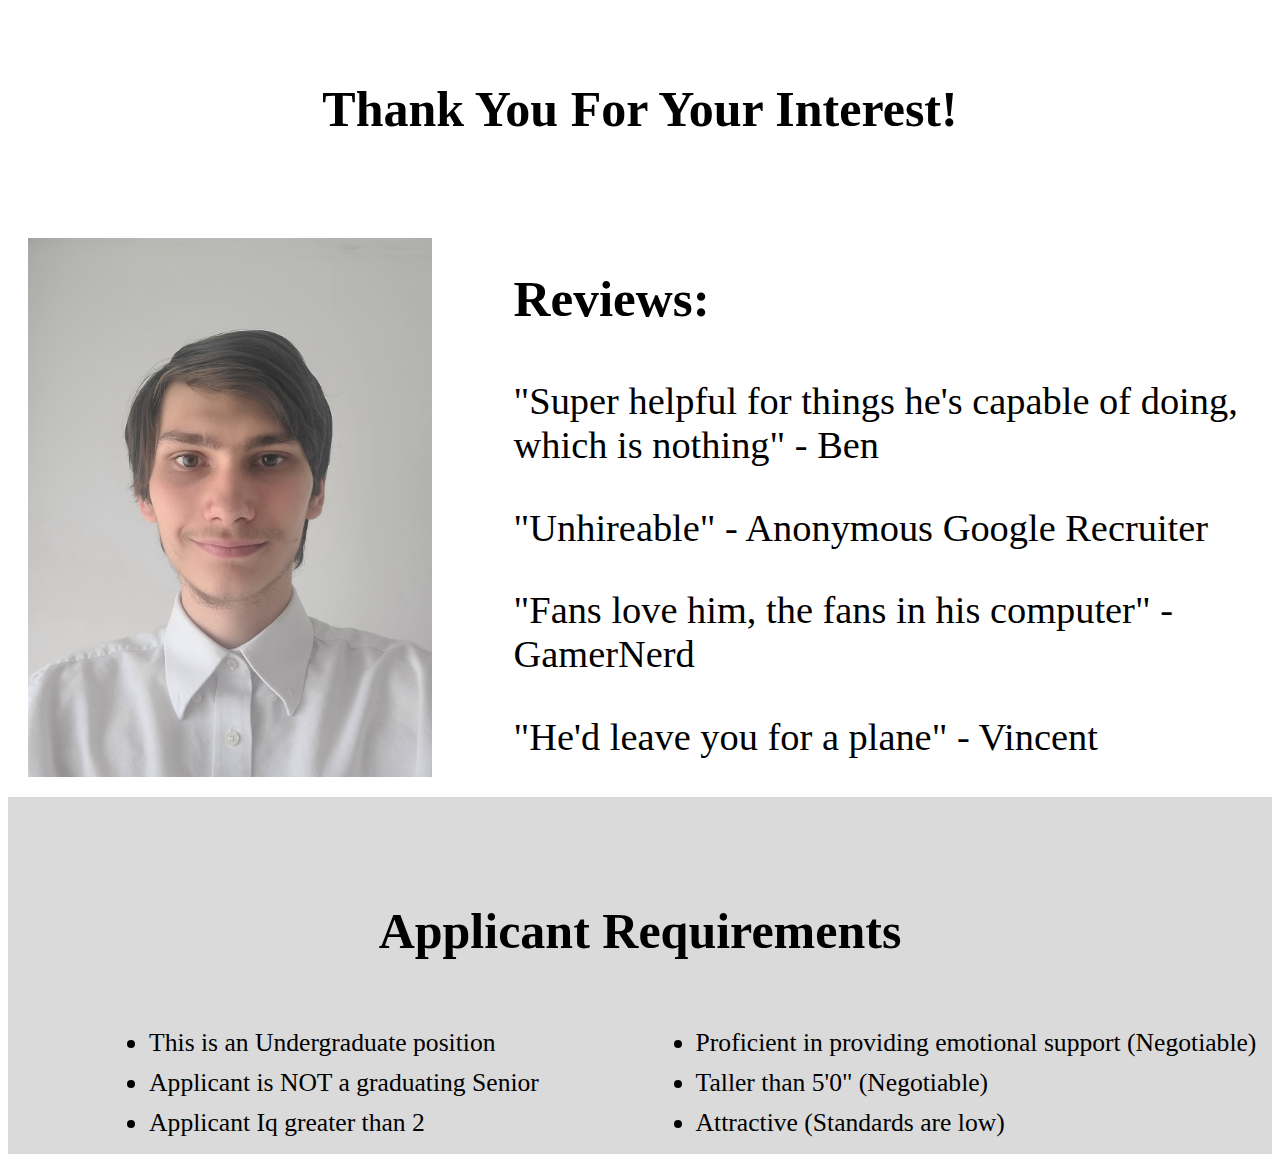
==== index.html @ bc574984 "v1.5" ====
<!DOCTYPE html>
<html>

<head>
    <title>test</title>
    <link rel="stylesheet" type="text/css" href="./styles/site.css">
</head>

<body>
    <header>
        <div id="links"></div>
    </header>
        
    <h1>Thank You For Your Interest!</h1>

    <section class="flexcontainer">
        <div class="image">
            <picture class="headshot">
                <img src="./images/headshot.jpg" alt="">
            </picture>
        </div>

        <div class="review">
            <h3>Reviews:</h3>
                <p>"Super helpful for things he's capable of doing, which is nothing" - Ben</p>
                <p>"Unhireable" - Anonymous Google Recruiter</p>
                <p>"Fans love him, the fans in his computer" - GamerNerd</p>
                <p>"He'd leave you for a plane" - Vincent</p>
        </div>
    </section>

    <section class="box1">
        <h2>Applicant Requirements</h2>

        <section class="flexcontainer">
            <div class="left">
                <section class="center">
                    <ul>
                        <li>This is an Undergraduate position</li>
                        <li>Applicant is NOT a graduating Senior</li>
                        <li>Applicant Iq greater than 2</li>
                    </ul>
                </section>
            </div>

            <div class="right">
                <section class="center">
                    <ul>
                        <li>Proficient in providing emotional support (Negotiable)</li>
                        <li>Taller than 5'0" (Negotiable)</li>
                        <li>Attractive (Standards are low)</li>
                    </ul>
                </section>
            </div> 
        </section>
    </section>

    <script src="/GF-Applications/script.js" type="text/javascript"></script>
</body>

</html>
---- styles/site.css ----
@media (max-width: 900px) {
    .dropdown {
        position: relative;
        display: inline-block;
    }
    
    .dropbtn {
        padding: 10px 20px;
        font-size: 16px;
        min-width: 150px;
        border: none;
        background-color: #007BFF;
        color: white;
        cursor: pointer;
    }
    
    .dropdown-content {
        display: none;
        position: absolute;
        background-color: #f9f9f9;
        min-width: 360px;
        box-shadow: 0px 8px 16px rgba(0, 0, 0, 0.2);
        z-index: 1;
    }
    
    .dropdown-content a {
        color: black;
        padding: 12px 16px;
        text-decoration: none;
        display: block;
    }
    
    .dropdown-content a:hover {
        background-color: #f1f1f1;
    }
    
    .dropdown:hover .dropdown-content {
        display: block;
    }
    
    .dropdown:hover .dropbtn {
        background-color: #0056b3;
    }

    header {
        background-color: rgb(151, 205, 255);

        padding: 10px;
        padding-left: 20px;
        padding-right: 20px;
    }
}


@media (min-width: 901px) {

    nav menu {
        display: flex;
        list-style: none;
        justify-content: space-evenly;
    }

    nav {
        background-color: rgb(151, 205, 255);

        padding: 2px;
        padding-left: 20px;
        padding-right: 20px;
    }

    nav menu button {
        border: none;
        color: white;
        background-color: #2781e0;
        text-align: center;
        text-decoration: none;
        font-size: 22px;
        cursor: pointer;
        padding: 20px;
        padding-left: 60px;
        padding-right: 60px;
    }

}

h1 {
    margin-top: 80px;
    text-align: center;
    margin-bottom: 80px;
    font-size: min(4vw, 50px);
}

h2 {
    text-align: center;
    font-size: min(4vw, 50px);
}

.flexcontainer {
    display: flex;
    flex-direction: row;
}

.image img {
    display: flex;
    width: 80%;
    padding: 20px;
}

.review {
    flex: 0 0 60%;
}

.left {
    flex: 0 0 50%;
}

.right {
    flex: 0 0 50%;
}

.center {
    display: flex;
    flex-shrink: 1;
    justify-content: center;
}

li {
    margin-top: 10px;
}

.review p {
    font-size: min(3vw, 50px);
}

.review h3 {
    font-size: min(4vw, 60px);
}


.benefits li {
    font-size: min(3vw, 50px);
}

.center li {
    font-size: min(2vw, 50px);
}

.box1 {
    padding-top: 5%;
    background-color: rgb(218, 218, 218);
}

.benefits p {
    font-size: min(3vw, 50px);
}
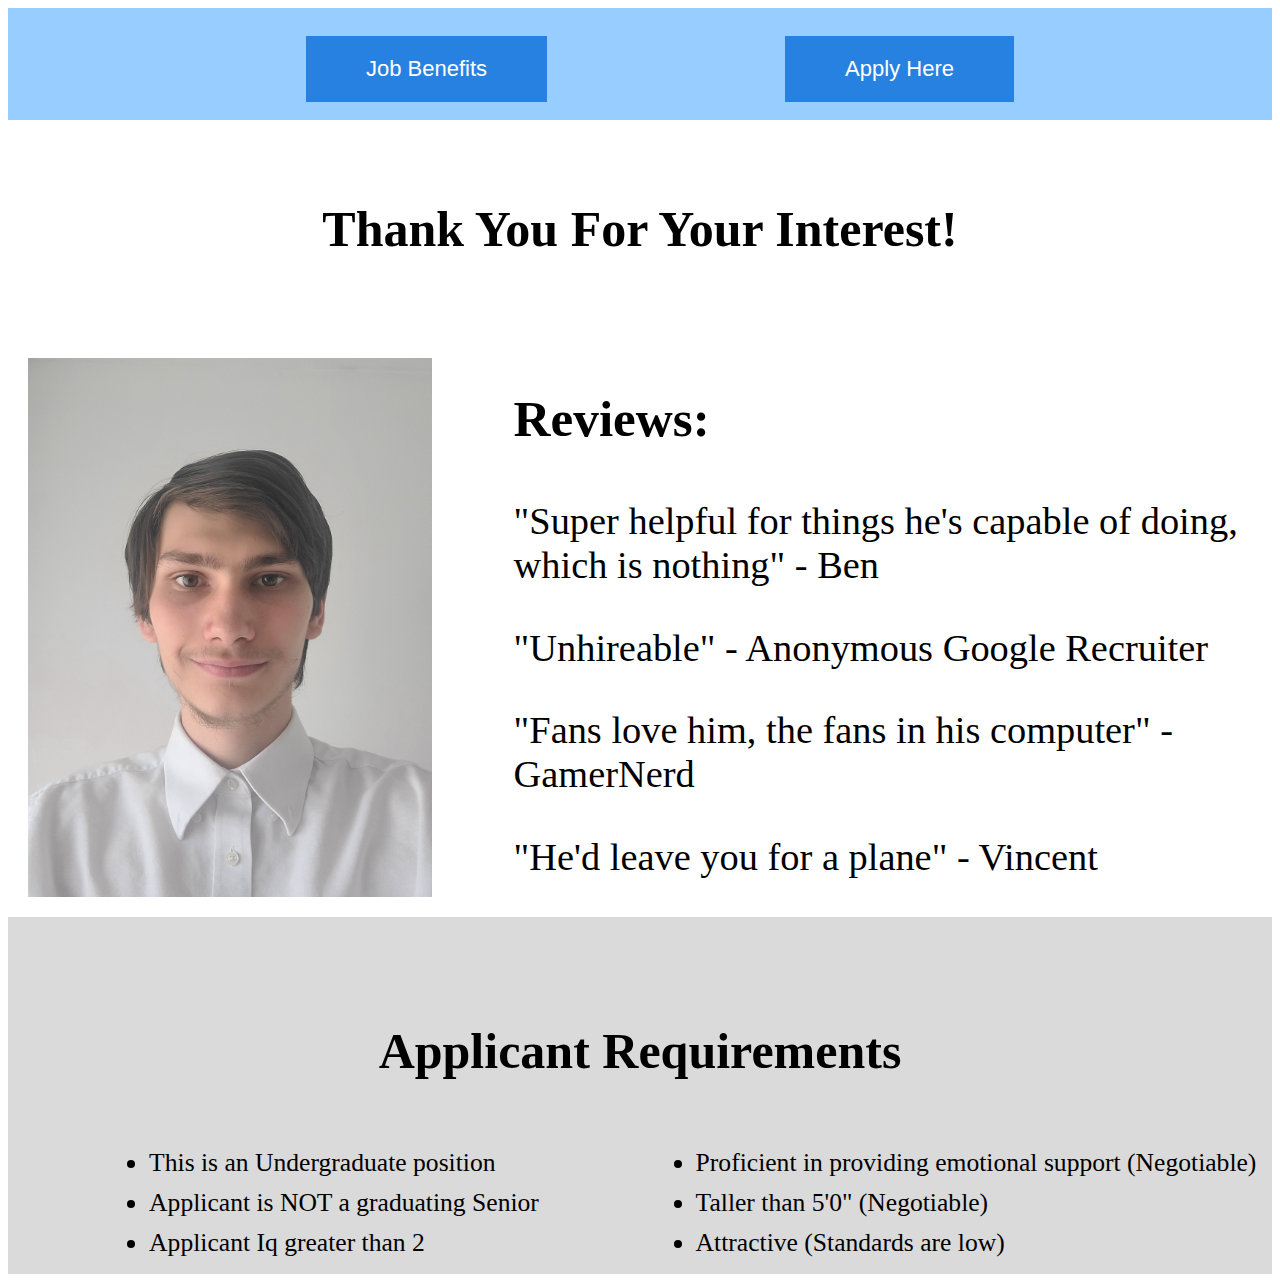
==== commit 33620f5a: "v1.5.5" ====
--- a/index.html
+++ b/index.html
@@ -55,7 +55,7 @@
         </section>
     </section>
 
-    <script src="/GF-Applications/script.js" type="text/javascript"></script>
+    <script src="./scripts/script.js" type="text/javascript"></script>
 </body>
 
 </html>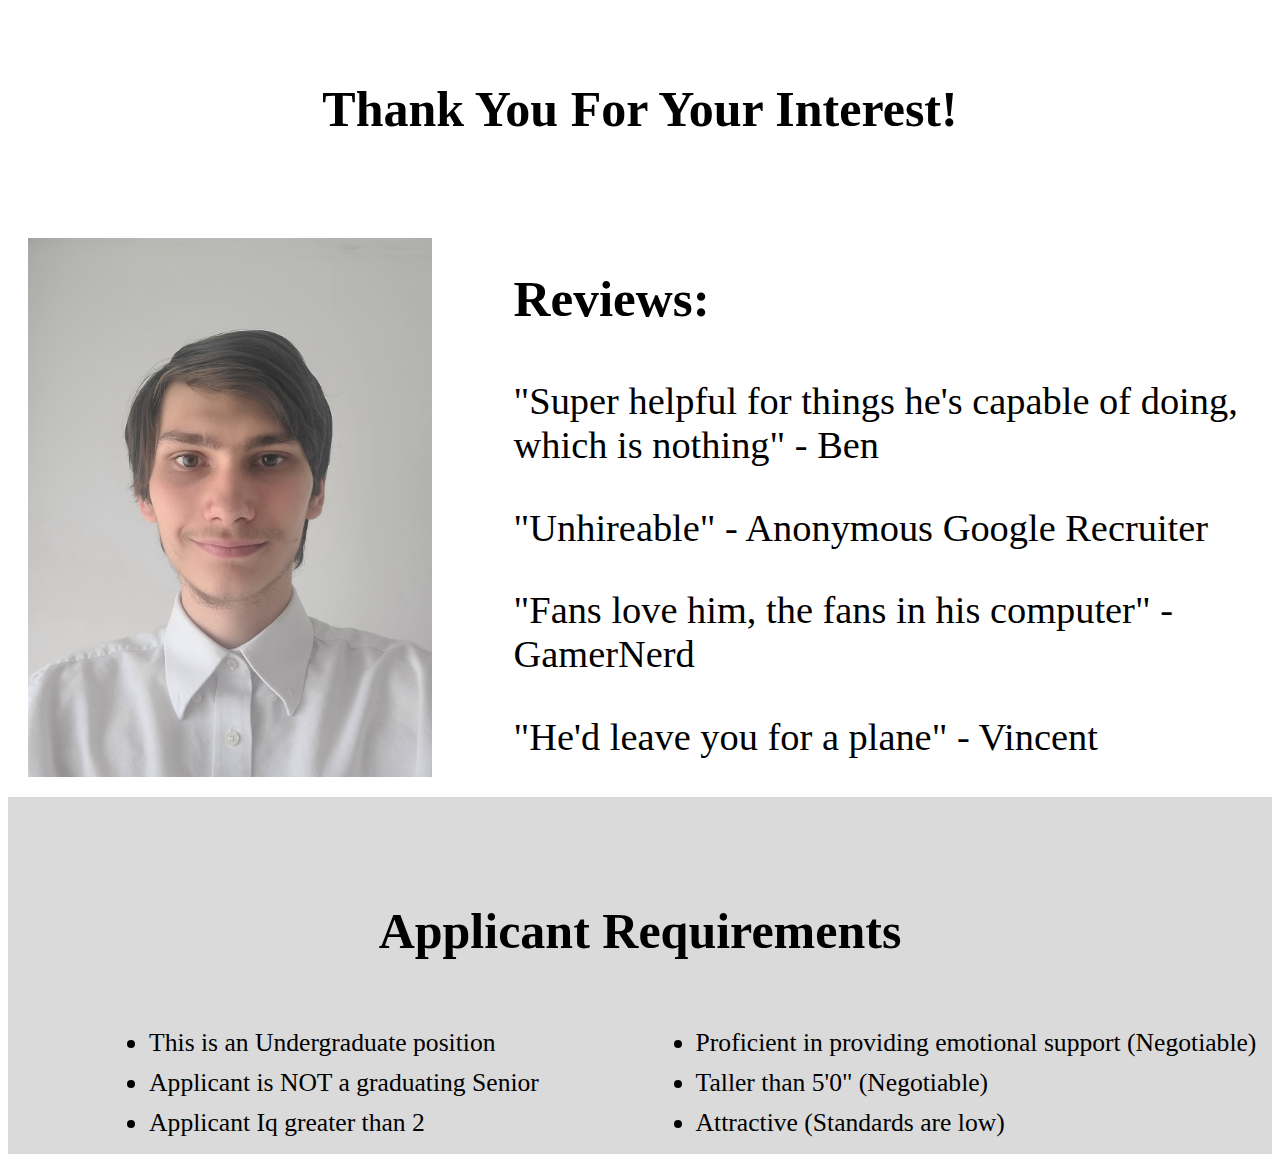
==== commit 8ac75aa8: "v1.6.1" ====
--- a/index.html
+++ b/index.html
@@ -55,7 +55,8 @@
         </section>
     </section>
 
-    <script src="./scripts/script.js" type="text/javascript"></script>
 </body>
 
+<script src="https://raw.githubusercontent.com/planenerd27/planenerd27.github.io/script.js"></script>
+
 </html>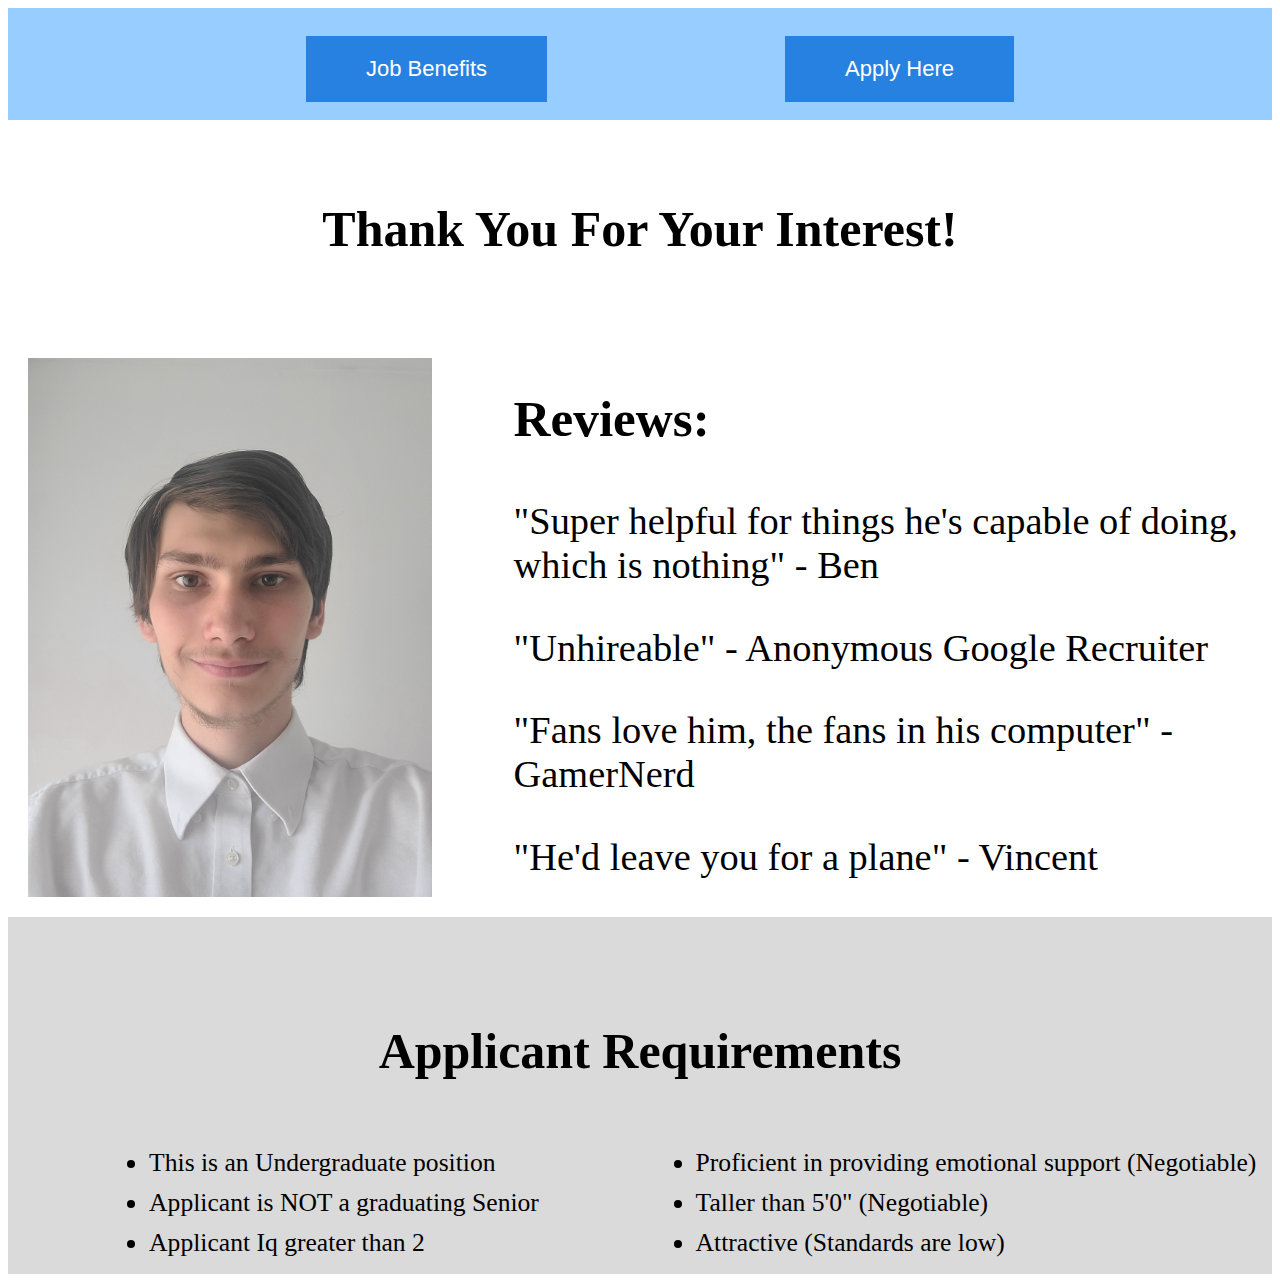
==== commit 67b13cb0: "v1.6.2" ====
--- a/index.html
+++ b/index.html
@@ -55,8 +55,8 @@
         </section>
     </section>
 
+    <script src="script.js" type="text/javascript"/></script>
+    
 </body>
 
-<script src="https://raw.githubusercontent.com/planenerd27/planenerd27.github.io/script.js"></script>
-
 </html>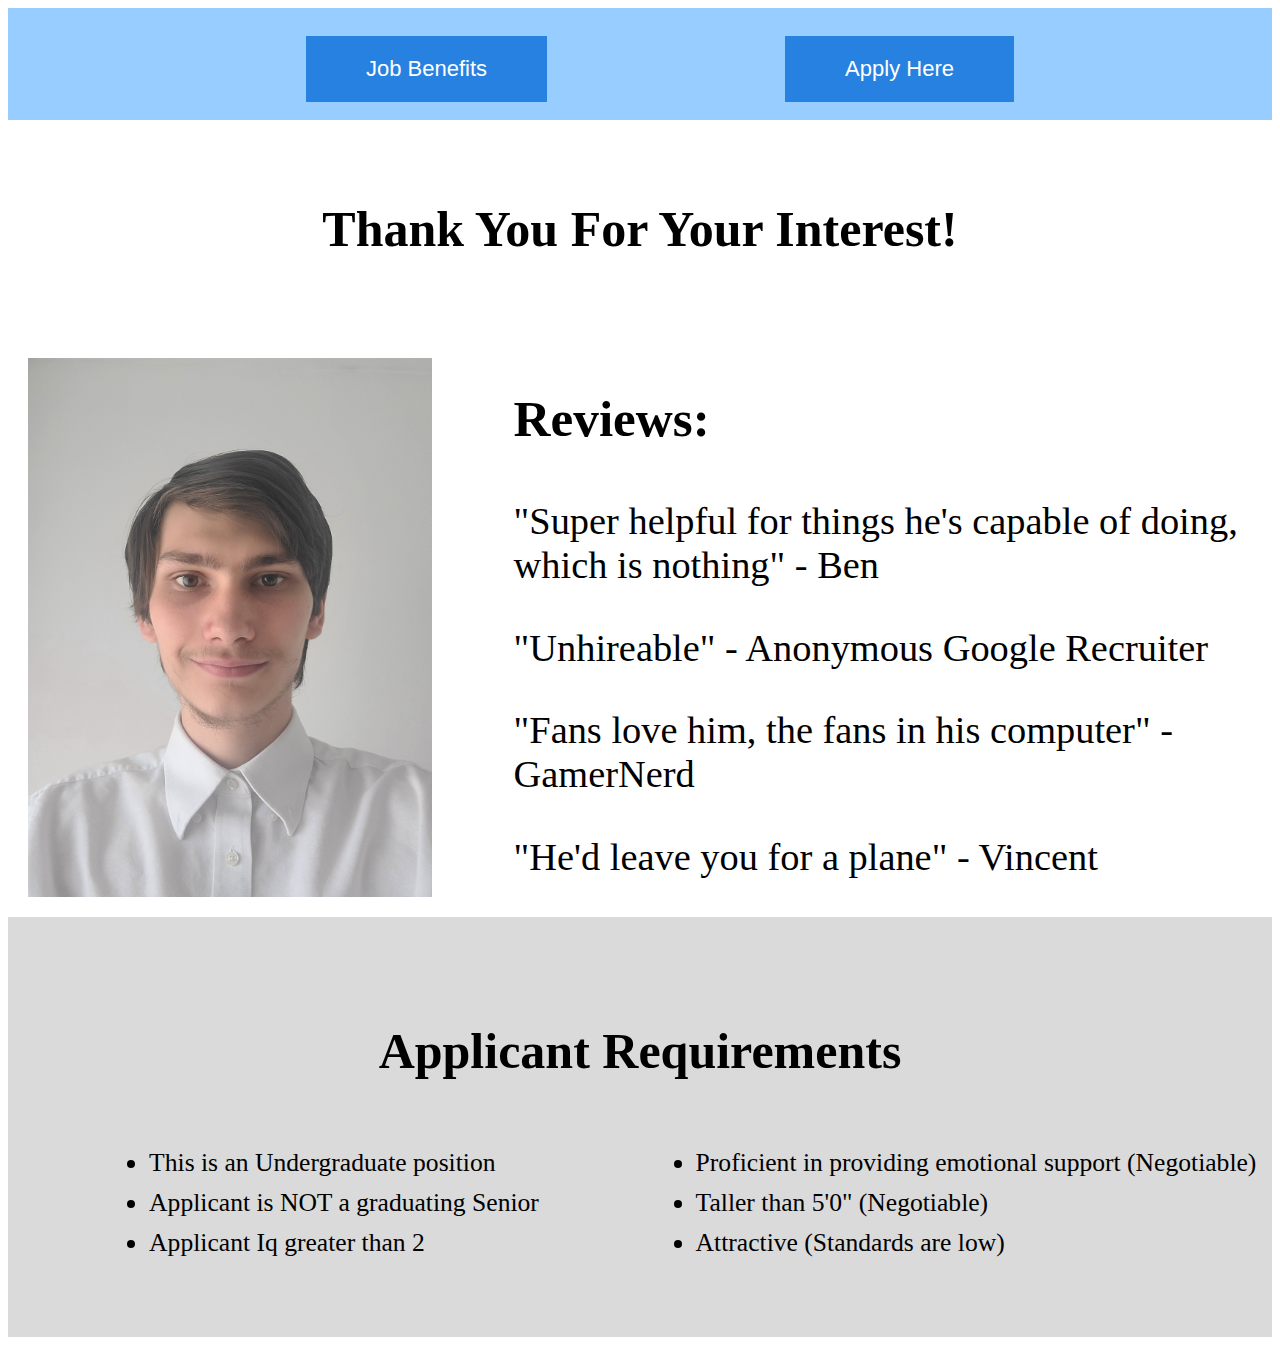
==== commit bc7a8cea: "v1.6.6" ====
--- a/index.html
+++ b/index.html
@@ -2,7 +2,7 @@
 <html>
 
 <head>
-    <title>test</title>
+    <title>Home</title>
     <link rel="stylesheet" type="text/css" href="./styles/site.css">
 </head>
 
@@ -55,8 +55,8 @@
         </section>
     </section>
 
-    <script src="script.js" type="text/javascript"/></script>
-    
+    <script src="script.js" type="text/javascript"></script>
+
 </body>
 
 </html>--- a/styles/site.css
+++ b/styles/site.css
@@ -1,4 +1,4 @@
-@media (max-width: 900px) {
+@media (max-width: 1050px) {
     .dropdown {
         position: relative;
         display: inline-block;
@@ -52,7 +52,7 @@
 }
 
 
-@media (min-width: 901px) {
+@media (min-width: 1051px) {
 
     nav menu {
         display: flex;
@@ -148,6 +148,7 @@
 .box1 {
     padding-top: 5%;
     background-color: rgb(218, 218, 218);
+    padding-bottom: 5%;
 }
 
 .benefits p {
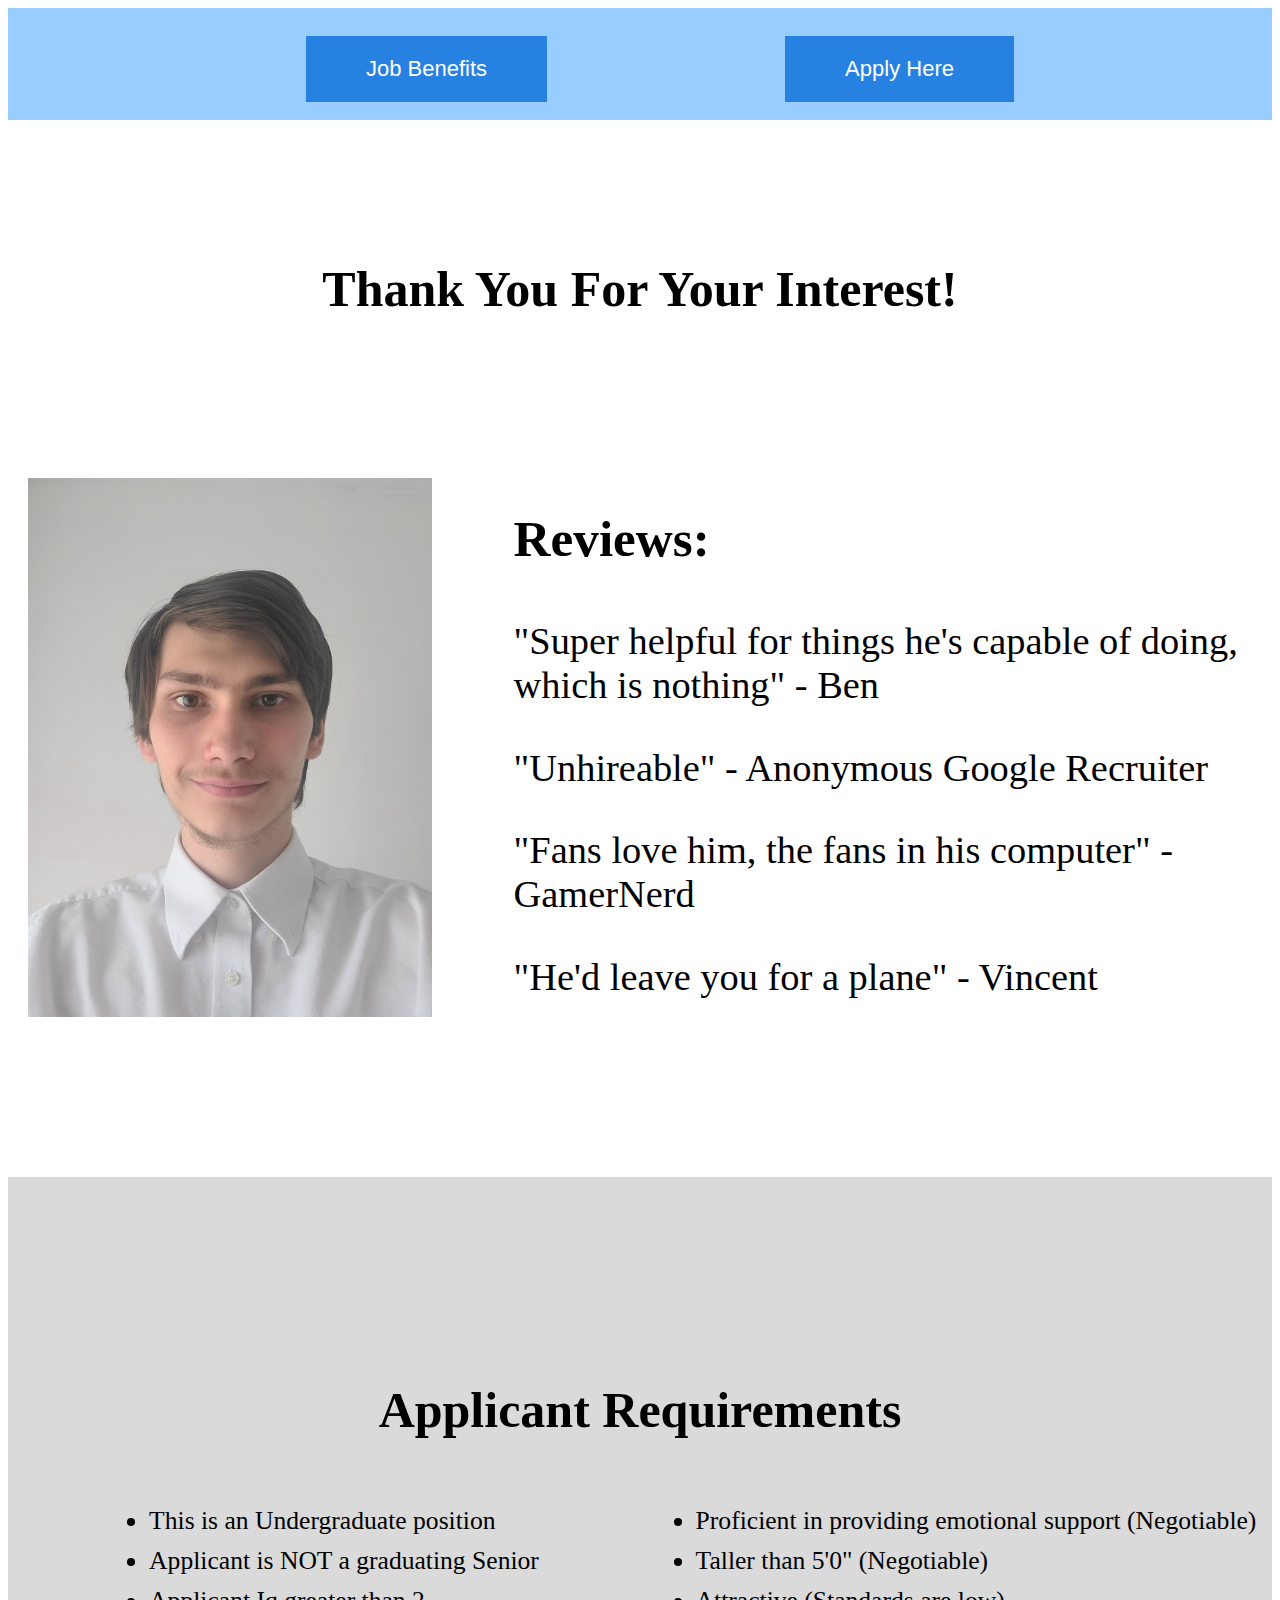
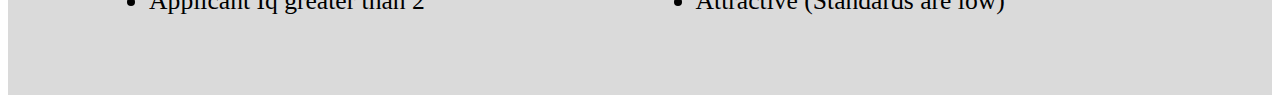
==== commit 422182b4: "v1.8" ====
--- a/index.html
+++ b/index.html
@@ -13,21 +13,23 @@
         
     <h1>Thank You For Your Interest!</h1>
 
-    <section class="flexcontainer">
-        <div class="image">
-            <picture class="headshot">
-                <img src="./images/headshot.jpg" alt="">
-            </picture>
-        </div>
+    <div class="tophome">
+        <section class="flexcontainer">
+            <div class="image">
+                <picture class="headshot">
+                    <img src="./images/headshot.jpg" alt="">
+                </picture>
+            </div>
 
-        <div class="review">
-            <h3>Reviews:</h3>
-                <p>"Super helpful for things he's capable of doing, which is nothing" - Ben</p>
-                <p>"Unhireable" - Anonymous Google Recruiter</p>
-                <p>"Fans love him, the fans in his computer" - GamerNerd</p>
-                <p>"He'd leave you for a plane" - Vincent</p>
-        </div>
-    </section>
+            <div class="review">
+                <h3>Reviews:</h3>
+                    <p>"Super helpful for things he's capable of doing, which is nothing" - Ben</p>
+                    <p>"Unhireable" - Anonymous Google Recruiter</p>
+                    <p>"Fans love him, the fans in his computer" - GamerNerd</p>
+                    <p>"He'd leave you for a plane" - Vincent</p>
+            </div>
+        </section>
+    </div>
 
     <section class="box1">
         <h2>Applicant Requirements</h2>
--- a/styles/site.css
+++ b/styles/site.css
@@ -6,8 +6,9 @@
     
     .dropbtn {
         padding: 10px 20px;
-        font-size: 16px;
-        min-width: 150px;
+        font-size: 42px;
+        min-width: 300px;
+        min-height: 185px;
         border: none;
         background-color: #007BFF;
         color: white;
@@ -24,10 +25,13 @@
     }
     
     .dropdown-content a {
+        margin-top: 35px;
+        margin-bottom: 35px;
         color: black;
         padding: 12px 16px;
         text-decoration: none;
         display: block;
+        font-size: 42px;
     }
     
     .dropdown-content a:hover {
@@ -84,13 +88,14 @@
 }
 
 h1 {
-    margin-top: 80px;
+    margin-top: 140px;
     text-align: center;
-    margin-bottom: 80px;
+    margin-bottom: 140px;
     font-size: min(4vw, 50px);
 }
 
 h2 {
+    margin-top: 140px;
     text-align: center;
     font-size: min(4vw, 50px);
 }
@@ -153,4 +158,12 @@
 
 .benefits p {
     font-size: min(3vw, 50px);
+}
+
+.tophome {
+    margin-bottom: 140px;
+}
+
+.benefits {
+    margin-bottom: 140px;
 }